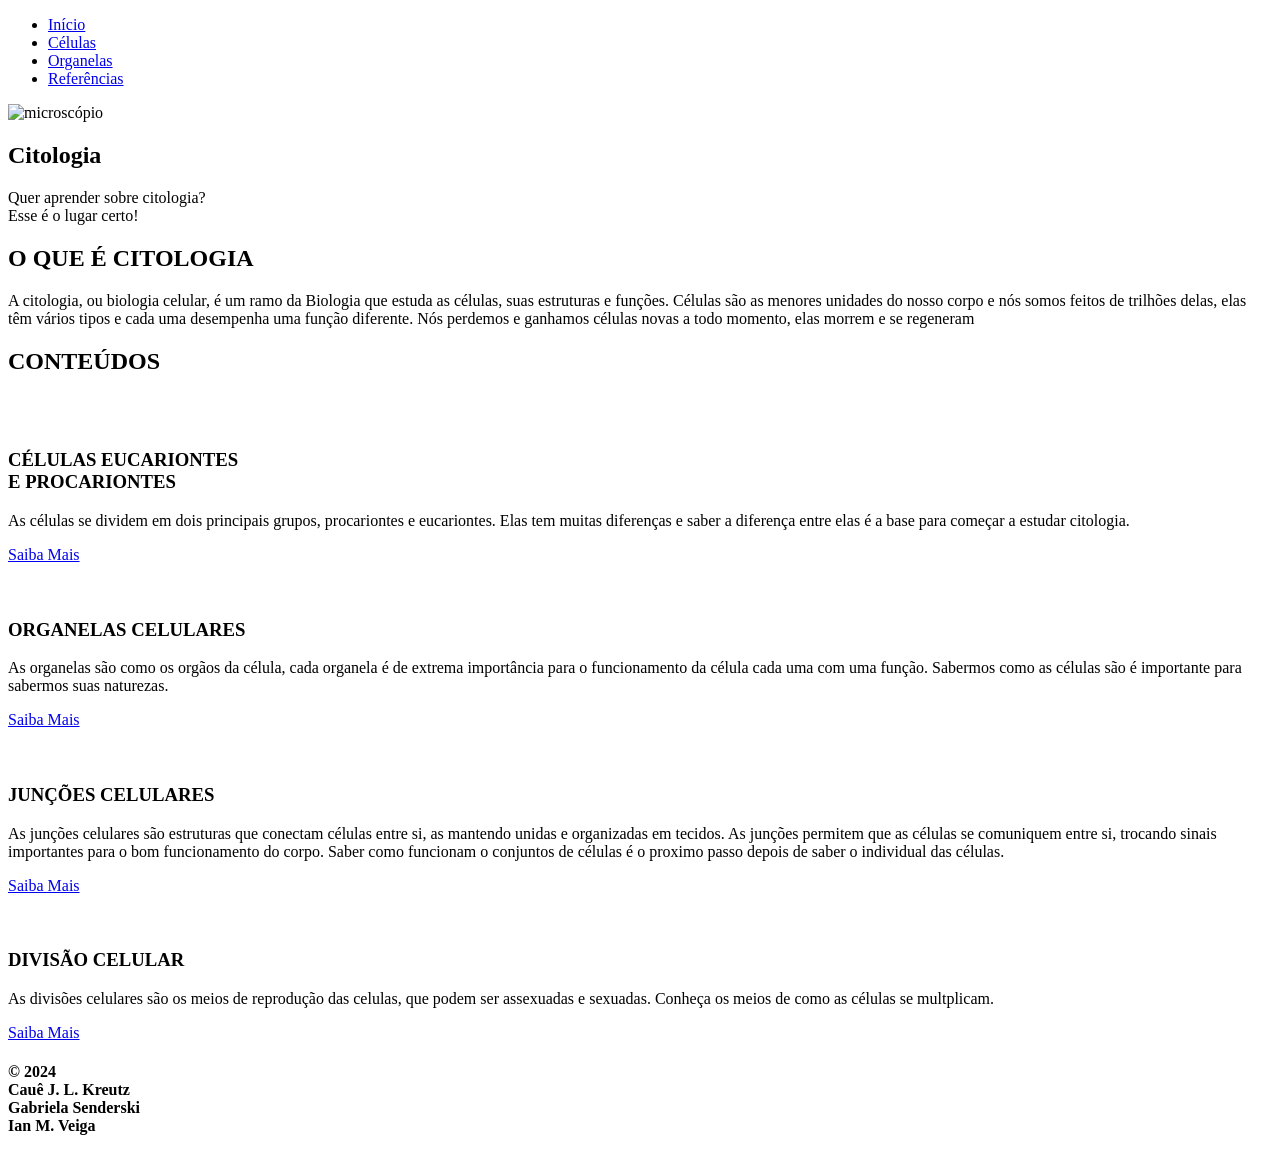
==== index.html @ 72a3d7dd "reorganizando arquivos" ====
<!DOCTYPE html>
<html lang="pt-br">

<head>
    <meta charset="UTF-8">
    <meta name="viewport" content="width=device-width, initial-scale=1.0">
    <title>Página Principal</title>
    <link rel="stylesheet" href="../CSS/reset.css">
    <link rel="stylesheet" href="../CSS/paginainicial.css">
    
    <style>
        @import url('https://fonts.googleapis.com/css2?family=Italiana&display=swap');

        @import url('https://fonts.googleapis.com/css2?family=Jacques+Francois&display=swap');
    </style>
</head>

<body>
    <header>
        <div>
            <nav>
                <ul>
                    <li class="separarInicio">
                        <a href="index.html">Início</a>
                    </li>

                    <li>
                        <a href="indexEucarionteProcariontes.html">Células</a>
                    </li>
                    <li>
                        <a href="indexOrganelas.html">Organelas</a>
                    </li>
                   
                   
                    <li>
                        <a href="referencias.html">Referências</a>
                    </li>
                </ul>
            </nav>
        </div>
    </header>
    <main>
        <section class="introducaoCitologia">
            <div class="areaInicio">
                <div class="imgInicio">
                    <img width="400" src="../SRC/IMAGENS/ÍCONES/microscópioInicio.png" alt="microscópio">
                </div>
                <div class="titleInicio">
                    <h1>
                        Citologia
                    </h1>
                    <p>
                        Quer aprender sobre citologia?
                        <br>
                        Esse é o lugar certo!
                    </p>
                </div>
            </div>
        </section>
        <section class="saibaMaises">
            <div class="divisao">
                <h2>O QUE É CITOLOGIA</h2>
            </div>
            <div class="explicacaoCitologia">
                <p>
                    A citologia, ou biologia celular, é um ramo da Biologia que estuda as células, suas estruturas e
                    funções.
                    Células são as menores unidades do nosso corpo e nós somos feitos de trilhões delas, elas têm
                    vários
                    tipos e cada uma desempenha uma função diferente.
                    Nós perdemos e ganhamos células novas a todo momento, elas morrem e se regeneram
                </p>
            </div>
        </section>
        <section class="conteudo">
            <div class="divisao">
                <h2>CONTEÚDOS</h2>
            </div>
            <div class="linkises">

                <br> <br>
                <div class="saiba0">

                    <div class="link">
                        <h3>
                            CÉLULAS EUCARIONTES<br>E PROCARIONTES
                        </h3>
                        <p>
                            As células se dividem em dois principais grupos, procariontes e eucariontes. Elas tem muitas
                            diferenças e saber a diferença entre elas é a base para começar a estudar citologia.
                        </p>
                        <a href="indexEucarionteProcariontes.html">Saiba Mais</a>
                    </div>
                </div>
                <br> <br>
                <div class="saiba1">

                    <div class="link">
                        <h3>
                            ORGANELAS CELULARES
                        </h3>
                        <p>
                            As organelas são como os orgãos da célula, cada organela é de extrema importância para o
                            funcionamento da célula cada uma com uma função. Sabermos como as células são é importante
                            para sabermos suas naturezas.
                        </p>
                        <a href="indexOrganelas.html">Saiba Mais</a>

                    </div>

                </div>
                <br> <br>
                <div class="saiba2">
                    <div class="link">
                        <h3>JUNÇÕES CELULARES</h3>
                        <p>
                            As junções celulares são estruturas que conectam células entre si, as mantendo unidas e
                            organizadas em tecidos. As junções permitem que as células se
                            comuniquem entre si, trocando sinais importantes para o bom funcionamento do corpo.  Saber como funcionam o conjuntos de células é o proximo passo depois
                            de saber o individual das células.
                        </p><a href="juncaoCelular.html">Saiba Mais</a>
                    </div>
                </div>
                <br> <br>
                <div class="saiba3">

                    <div class="link">
                        <h3>
                            DIVISÃO CELULAR
                        </h3>
                        <p>
                            As divisões celulares são os meios de reprodução das celulas, que podem ser assexuadas e sexuadas. Conheça os meios de como as células se multplicam.
                        </p> <a href="divisaoCelular.html">Saiba Mais</a>

                    </div>
                </div>
        </section>
    </main>
    <footer>
        <h4>&copy; 2024 <br> Cauê J. L. Kreutz <br> Gabriela Senderski <br> Ian M. Veiga </h4>
    </footer>
</body>

</html>
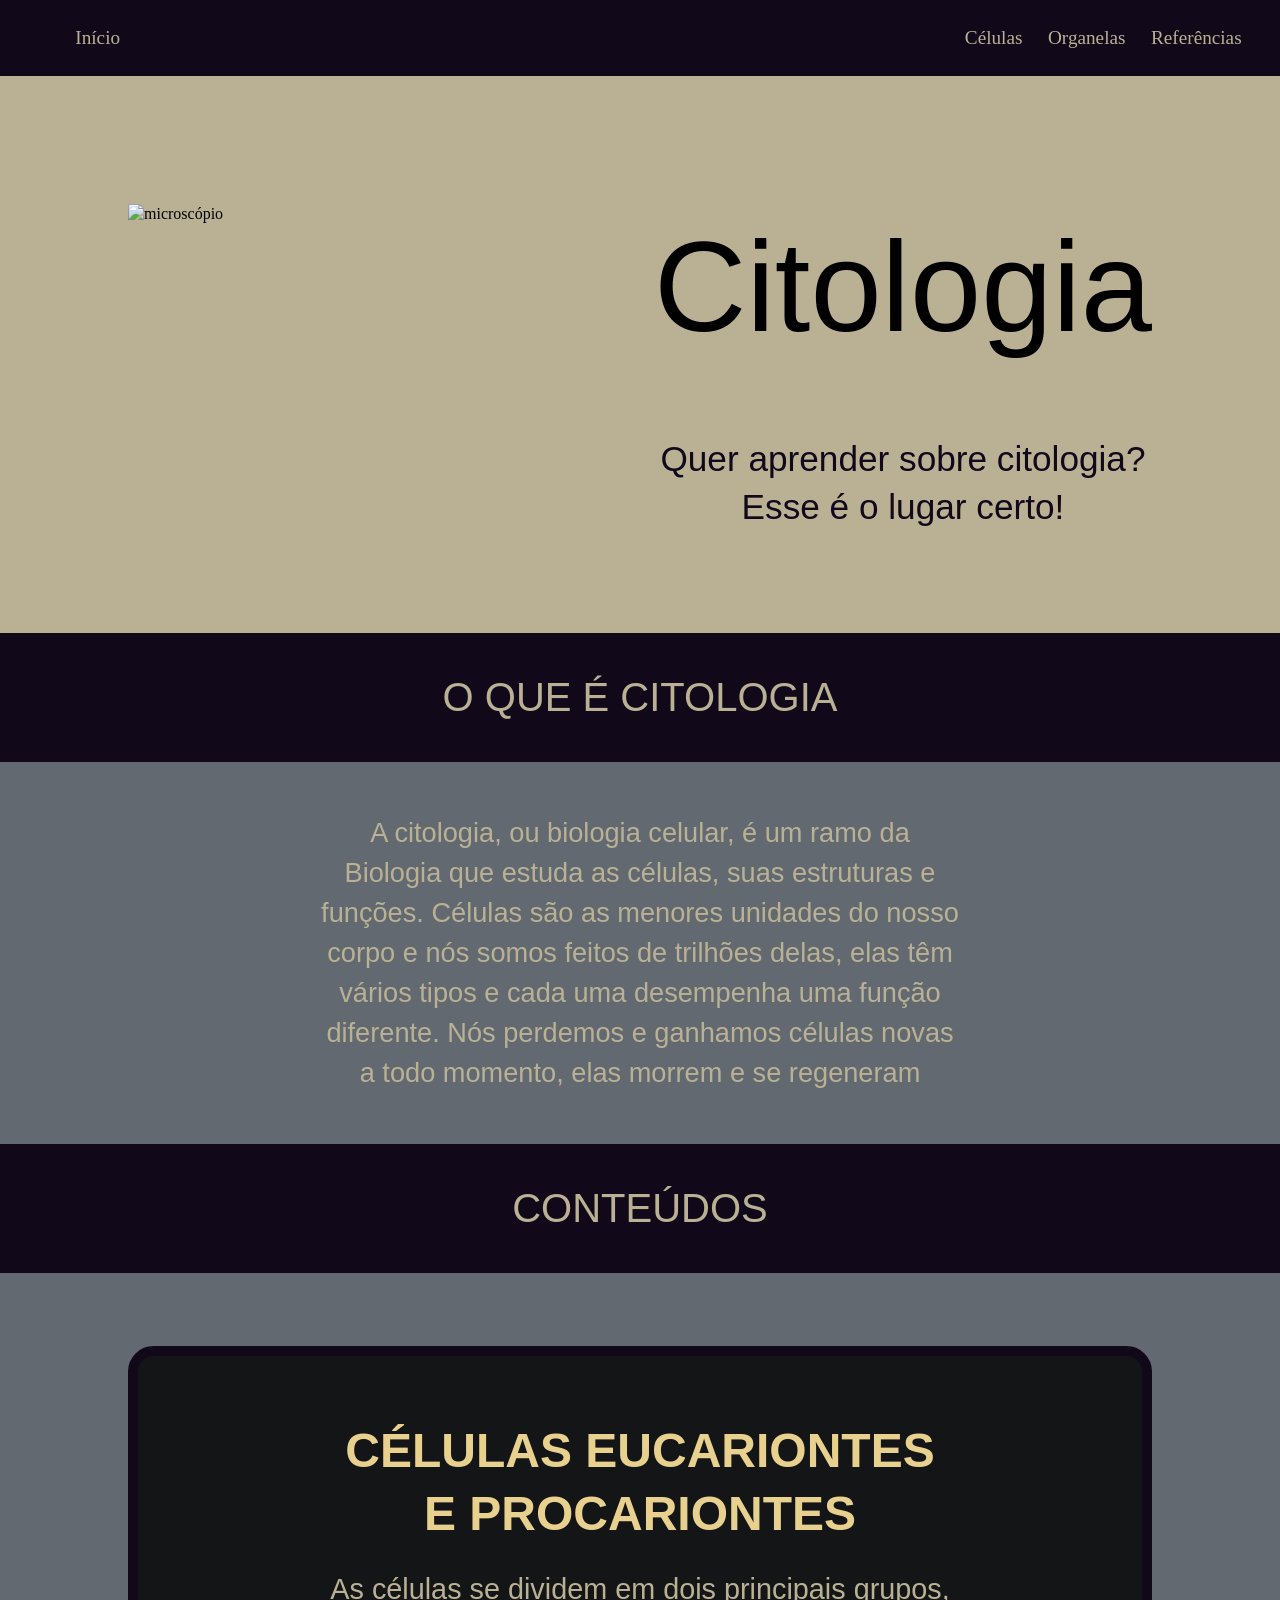
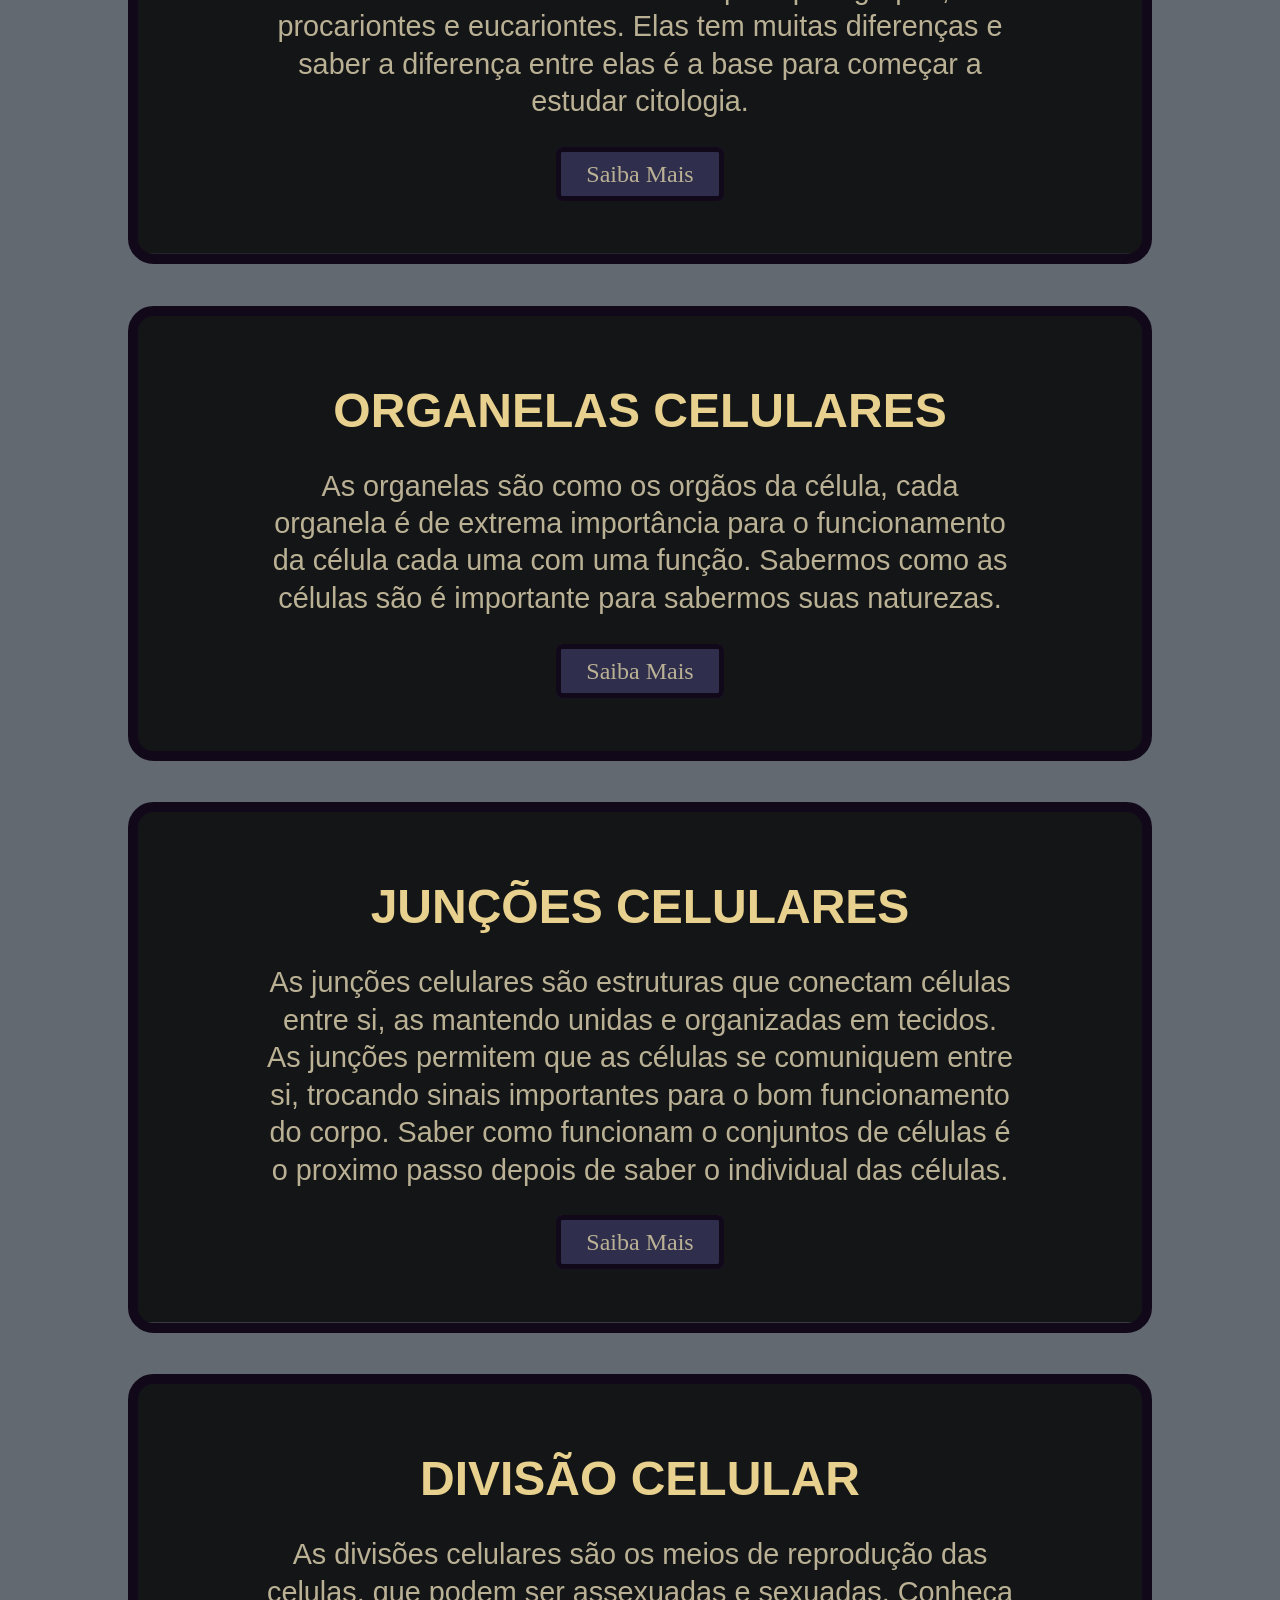
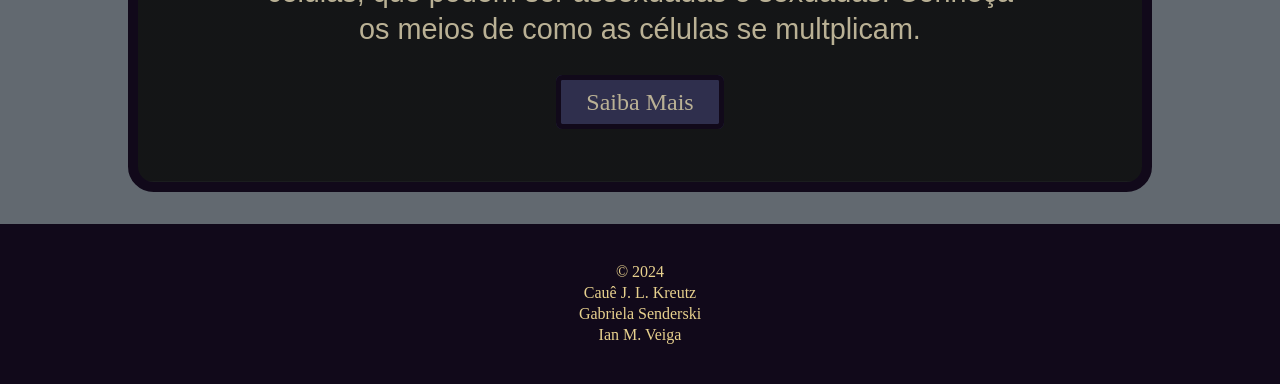
==== commit b094f3ad: "fix: arrumado caminhos quebrados de importação ocorridos do último commit" ====
--- a/index.html
+++ b/index.html
@@ -5,8 +5,8 @@
     <meta charset="UTF-8">
     <meta name="viewport" content="width=device-width, initial-scale=1.0">
     <title>Página Principal</title>
-    <link rel="stylesheet" href="../CSS/reset.css">
-    <link rel="stylesheet" href="../CSS/paginainicial.css">
+    <link rel="stylesheet" href="css/reset.css">
+    <link rel="stylesheet" href="css/paginainicial.css">
     
     <style>
         @import url('https://fonts.googleapis.com/css2?family=Italiana&display=swap');
--- a/css/paginainicial.css
+++ b/css/paginainicial.css
@@ -0,0 +1,202 @@
+/* ========================
+
+          Início
+
+=========================*/
+html section a {
+    border: #11091A 5px solid;
+    background-color: #2F2F4D;
+    border-radius: 0.5vw;
+    text-decoration: none;
+    color: #BAB195;
+    font-family: "Jacques Francois", serif;
+    font-size: 1.5rem;
+    padding: 0.7vw 2vw 0.7vw 2vw;
+}
+
+section.introducaoCitologia div.areaInicio {
+    display: flex;
+    margin: 10vw 10vw 8vw 10vw;
+    justify-content: space-between;
+}
+
+main section.introducaoCitologia div.areaInicio div.titleInicio h1 {
+    font-family: "Italiana", sans-serif;
+    font-size: 8rem;
+}
+
+main section.introducaoCitologia div.areaInicio div.titleInicio p {
+    font-family: "Jacques Francois", sans-serif;
+    font-size: 2.2rem;
+    text-align: center;
+    padding: 5vw 0 0 0;
+    line-height: 3rem;
+    color: #11091A;
+}
+
+
+
+/* ========================
+
+     O'que é Citologia?
+
+=========================*/
+main section.saibaMaises {
+    background-color: #626970;
+}
+
+main section.saibaMaises div.explicacaoCitologia p {
+    padding: 4vw 0 4vw 0;
+    font-size: 1.7rem;
+    font-family: "Jacques Francois", sans-serif;
+    text-align: center;
+    color: #BAB195;
+    margin: 0 25vw 0 25vw;
+    line-height: 2.5rem;
+}
+
+
+
+/* ========================
+
+   Link para os conteúdos
+
+=========================*/
+main section.conteudo div.linkises {
+    background-color: #626970;
+    padding: 2.5vw 0 2.5vw 0;
+}
+
+
+
+/*__________
+
+ Alternado
+
+__________*/
+/*
+links 1
+*/
+
+main section.conteudo div.linkises div.saiba0 {
+    display: flex;
+    text-align: center;
+    padding: 2vw 0 2vw 0;
+    border: #11091A 10px solid;
+    justify-content: center;
+    border-radius: 2vw;
+    margin: 0 10vw 0 10vw;
+    background: linear-gradient(rgba(0, 0, 0, 0.800), rgba(0, 0, 0, 0.800)), url('../SRC/IMAGENS/BACKGROUNDS/eucarionteprocarionte.jpeg');
+    background-size: cover;
+    background-repeat: no-repeat;
+    background-position: center;
+}
+
+main section.conteudo div.linkises div.saiba0 div.img {
+    padding: 0 0 0 5vw;
+}
+
+main section.conteudo div.linkises div.saiba0 div.link {
+    padding: 3vw 0 3vw 0;
+}
+
+main section.conteudo div.linkises div.saiba0 div.link p {
+    padding: 2vw 10vw 3vw 10vw;
+}
+
+
+
+/*
+links 2*/
+
+main section.conteudo div.linkises div.saiba1 {
+    display: flex;
+    text-align: center;
+    justify-content: center;
+    padding: 2vw 0 2vw 0;
+    border: #11091A 10px solid;
+    border-radius: 2vw;
+    margin: 0 10vw 0 10vw;
+    background: linear-gradient(rgba(0, 0, 0, 0.800), rgba(0, 0, 0, 0.800)), url('../SRC/IMAGENS/BACKGROUNDS/background01.jpg');
+    background-size: cover;
+    background-repeat: no-repeat;
+    background-position: center;
+}
+
+
+main section.conteudo div.linkises div.saiba1 div.img {
+    padding: 0 0 0 5vw;
+
+}
+
+main section.conteudo div.linkises div.saiba1 div.link {
+    padding: 3vw 0 3vw 0;
+
+}
+
+main section.conteudo div.linkises div.saiba1 div.link p {
+    padding: 2vw 10vw 3vw 10vw;
+}
+
+
+/*
+links 3
+*/
+
+main section.conteudo div.linkises div.saiba2 {
+    display: flex;
+    text-align: center;
+    padding: 2vw 0 2vw 0;
+    border: #11091A 10px solid;
+    justify-content: center;
+    border-radius: 2vw;
+    margin: 0 10vw 0 10vw;
+    background: linear-gradient(rgba(0, 0, 0, 0.800), rgba(0, 0, 0, 0.800)), url('../SRC/IMAGENS/BACKGROUNDS/organela.jpeg');
+    background-size: cover;
+    background-repeat: no-repeat;
+    background-position: center;
+}
+
+main section.conteudo div.linkises div.saiba2 div.img {
+    padding: 0 0 0 5vw;
+}
+
+main section.conteudo div.linkises div.saiba2 div.link {
+    padding: 3vw 0 3vw 0;
+}
+
+main section.conteudo div.linkises div.saiba2 div.link p {
+    padding: 2vw 10vw 3vw 10vw;
+}
+
+
+/*
+links 4
+*/
+
+main section.conteudo div.linkises div.saiba3 {
+    display: flex;
+    text-align: center;
+    padding: 2vw 0 2vw 0;
+    border: #11091A 10px solid;
+    justify-content: center;
+    border-radius: 2vw;
+    margin: 0 10vw 0 10vw;
+    background: linear-gradient(rgba(0, 0, 0, 0.800), rgba(0, 0, 0, 0.800)), url('../SRC/IMAGENS/BACKGROUNDS/divisaoCelular.jpeg');
+    background-size: cover;
+    background-repeat: no-repeat;
+    background-position: center;
+}
+
+main section.conteudo div.linkises div.saiba3 div.img {
+    padding: 0 0 0 5vw;
+}
+
+main section.conteudo div.linkises div.saiba3 div.link {
+    padding: 3vw 0 3vw 0;
+}
+
+main section.conteudo div.linkises div.saiba3 div.link p {
+    padding: 2vw 10vw 3vw 10vw;
+}
+
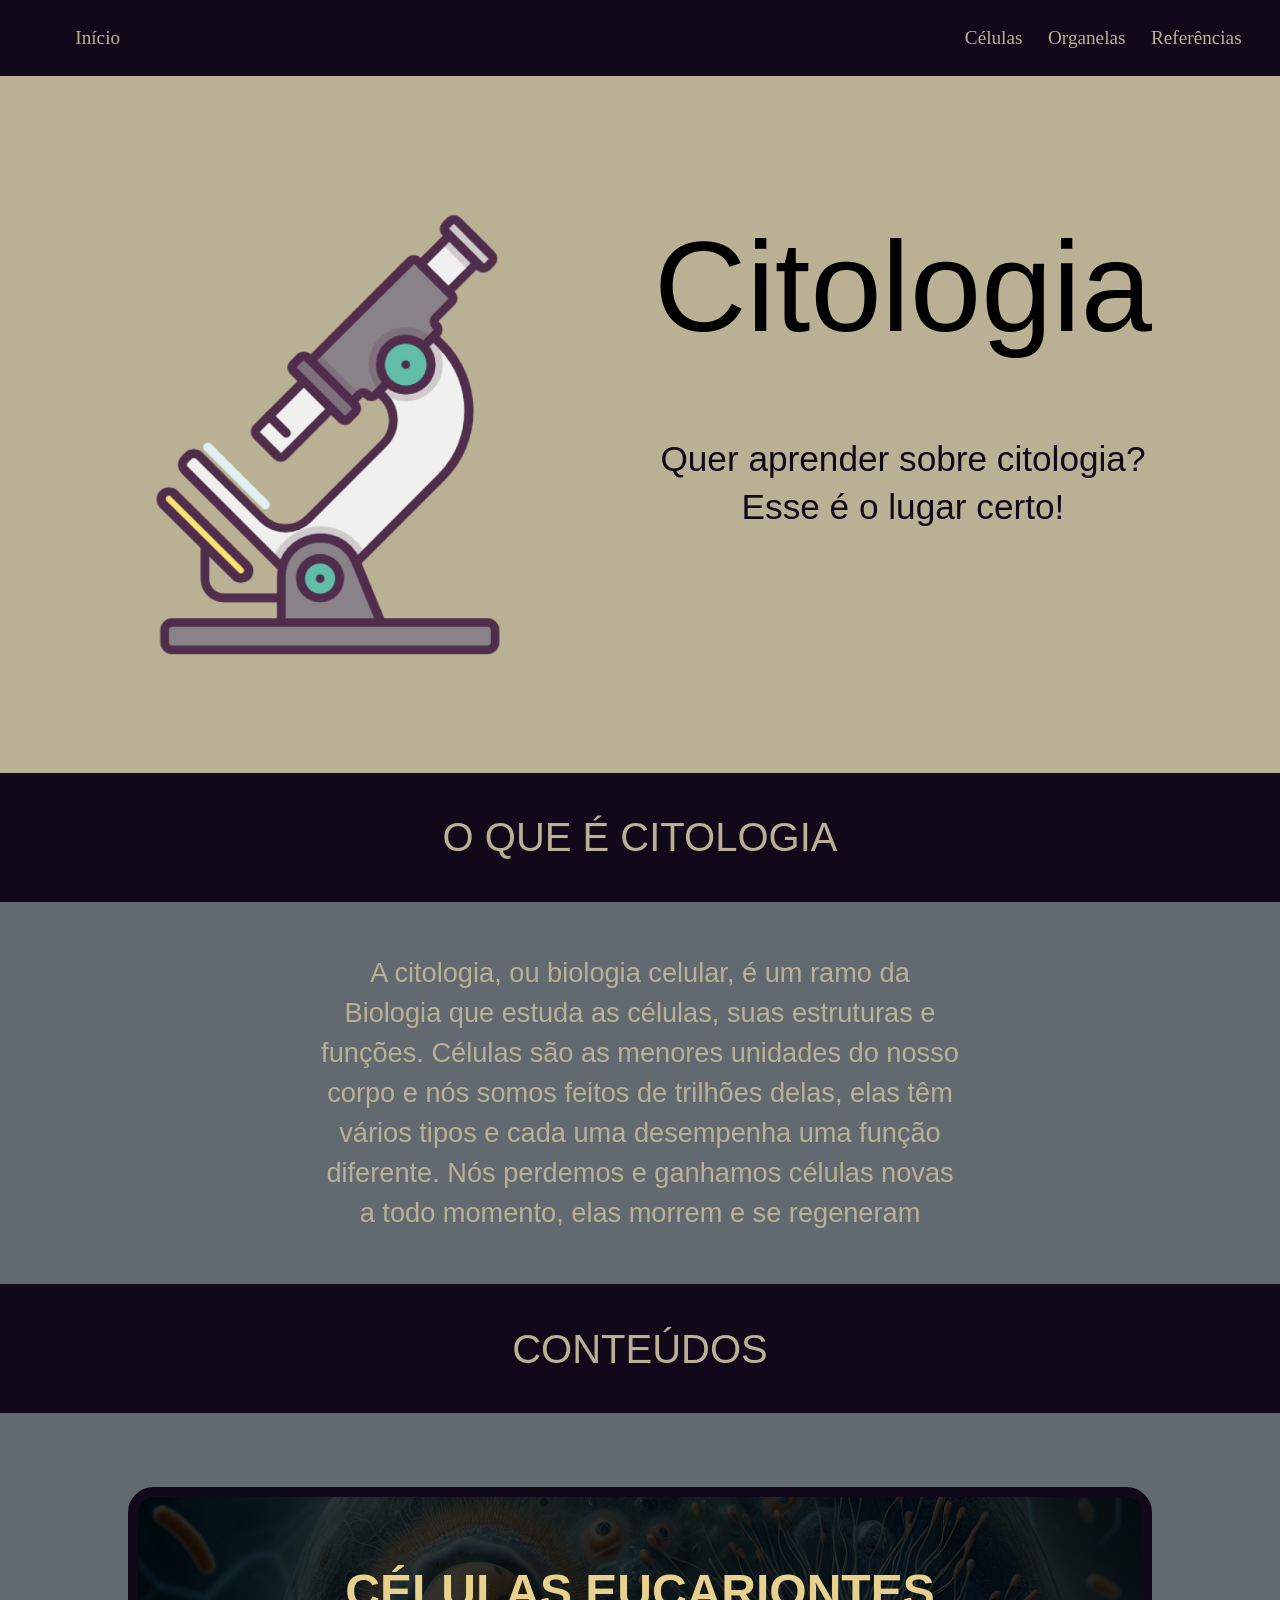
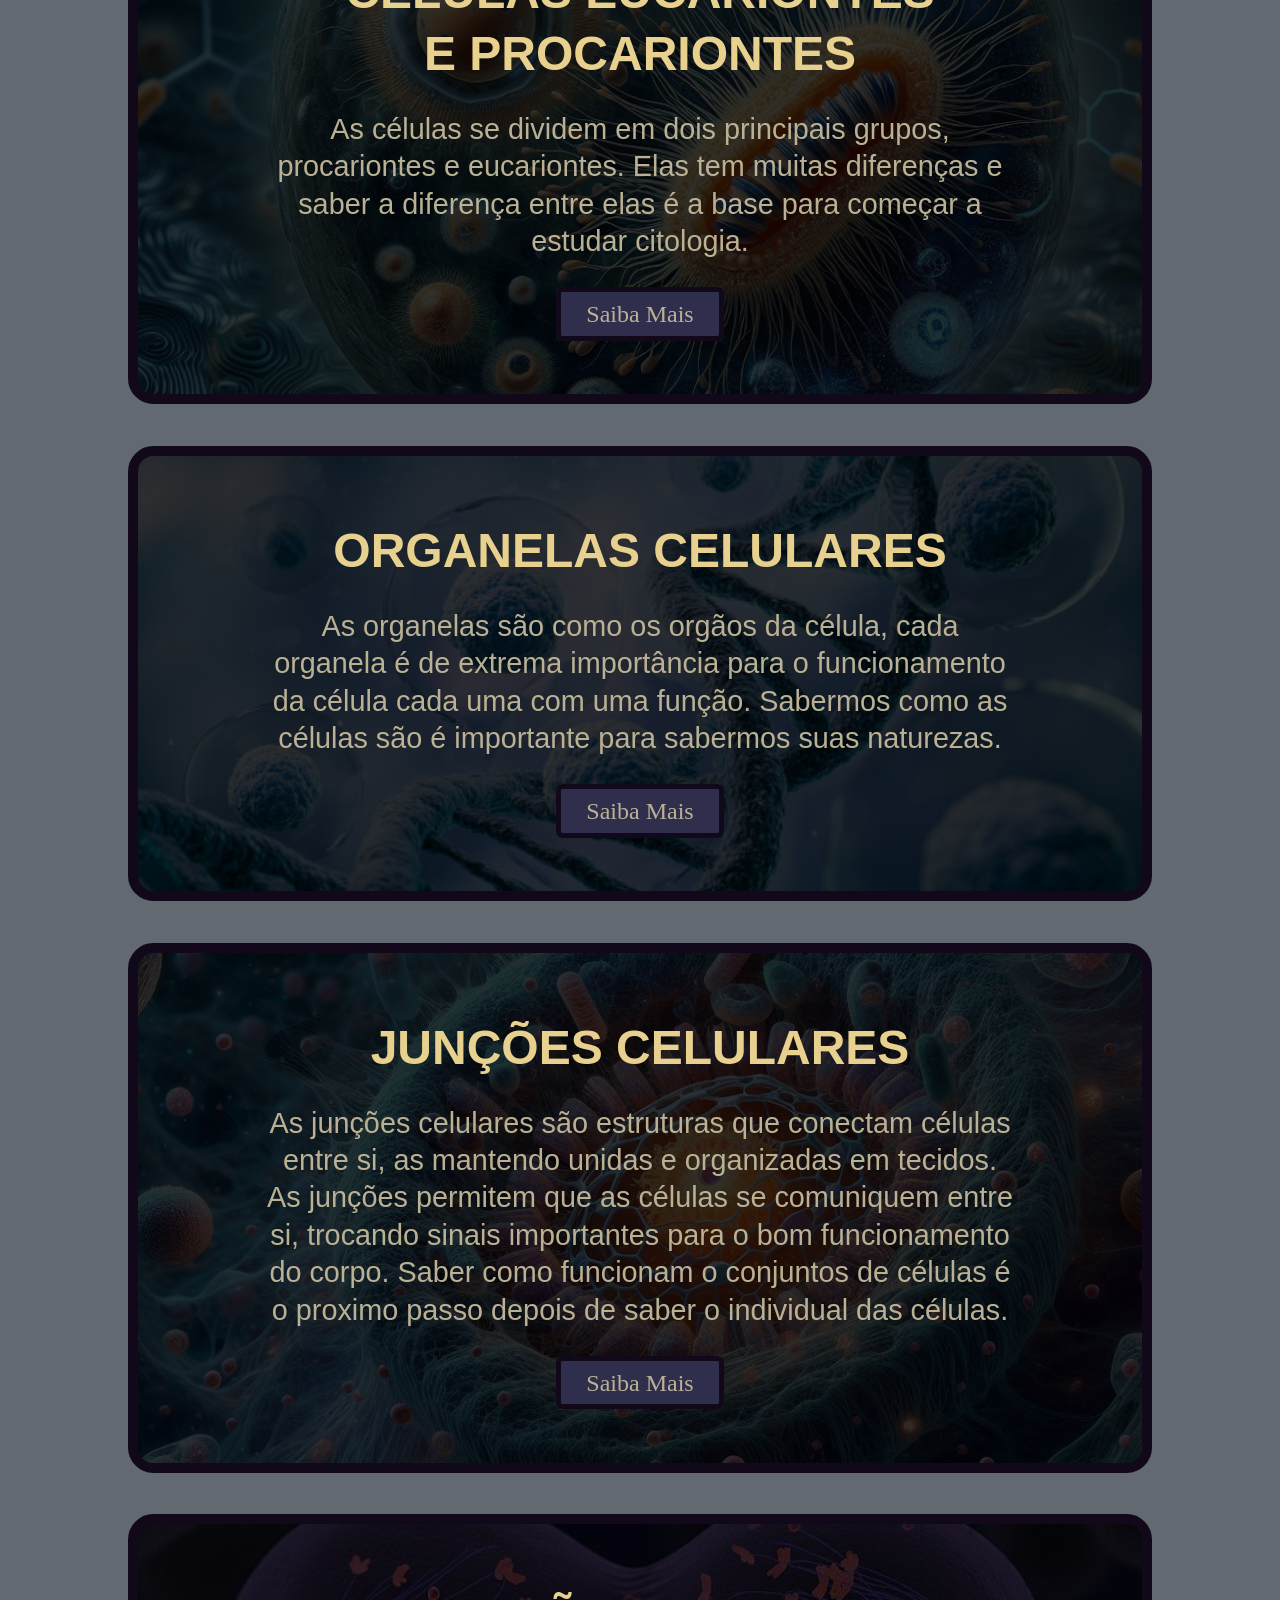
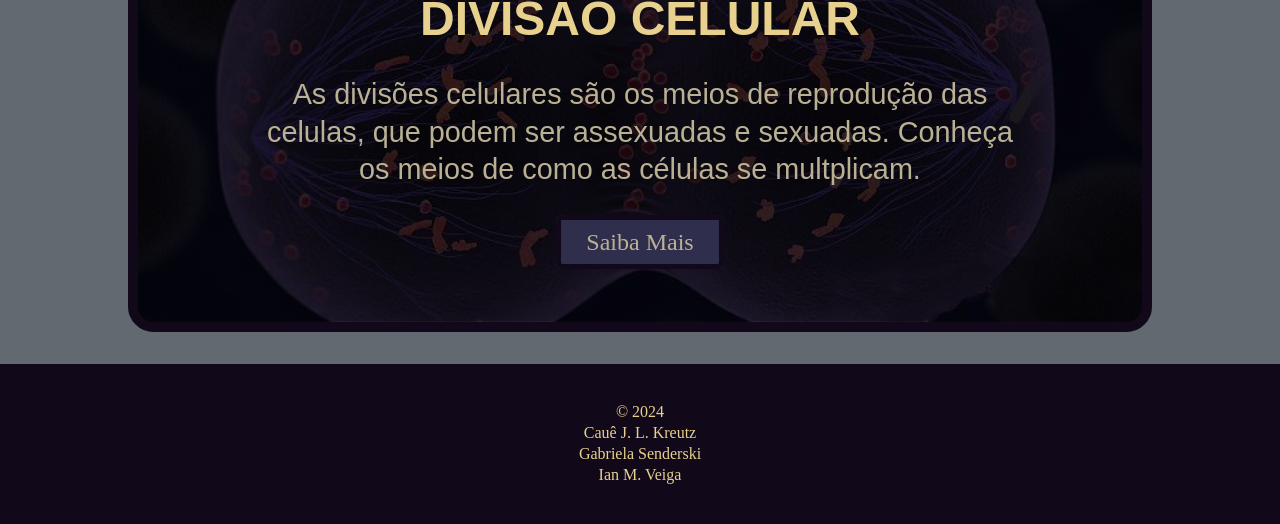
==== commit 5d10d251: "fix: arrumado caminhos de imagens no css e html" ====
--- a/index.html
+++ b/index.html
@@ -43,7 +43,7 @@
         <section class="introducaoCitologia">
             <div class="areaInicio">
                 <div class="imgInicio">
-                    <img width="400" src="../SRC/IMAGENS/ÍCONES/microscópioInicio.png" alt="microscópio">
+                    <img width="400" src="assets/icons/microscópioInicio.png" alt="microscópio">
                 </div>
                 <div class="titleInicio">
                     <h1>
--- a/css/paginainicial.css
+++ b/css/paginainicial.css
@@ -86,7 +86,7 @@
     justify-content: center;
     border-radius: 2vw;
     margin: 0 10vw 0 10vw;
-    background: linear-gradient(rgba(0, 0, 0, 0.800), rgba(0, 0, 0, 0.800)), url('../SRC/IMAGENS/BACKGROUNDS/eucarionteprocarionte.jpeg');
+    background: linear-gradient(rgba(0, 0, 0, 0.800), rgba(0, 0, 0, 0.800)), url('../assets/images/eucarionteprocarionte.jpeg');
     background-size: cover;
     background-repeat: no-repeat;
     background-position: center;
@@ -117,7 +117,7 @@
     border: #11091A 10px solid;
     border-radius: 2vw;
     margin: 0 10vw 0 10vw;
-    background: linear-gradient(rgba(0, 0, 0, 0.800), rgba(0, 0, 0, 0.800)), url('../SRC/IMAGENS/BACKGROUNDS/background01.jpg');
+    background: linear-gradient(rgba(0, 0, 0, 0.800), rgba(0, 0, 0, 0.800)), url('../assets/images/background01.jpg');
     background-size: cover;
     background-repeat: no-repeat;
     background-position: center;
@@ -151,7 +151,7 @@
     justify-content: center;
     border-radius: 2vw;
     margin: 0 10vw 0 10vw;
-    background: linear-gradient(rgba(0, 0, 0, 0.800), rgba(0, 0, 0, 0.800)), url('../SRC/IMAGENS/BACKGROUNDS/organela.jpeg');
+    background: linear-gradient(rgba(0, 0, 0, 0.800), rgba(0, 0, 0, 0.800)), url('../assets/images/organela.jpeg');
     background-size: cover;
     background-repeat: no-repeat;
     background-position: center;
@@ -182,7 +182,7 @@
     justify-content: center;
     border-radius: 2vw;
     margin: 0 10vw 0 10vw;
-    background: linear-gradient(rgba(0, 0, 0, 0.800), rgba(0, 0, 0, 0.800)), url('../SRC/IMAGENS/BACKGROUNDS/divisaoCelular.jpeg');
+    background: linear-gradient(rgba(0, 0, 0, 0.800), rgba(0, 0, 0, 0.800)), url('../assets/images/divisaoCelular.jpeg');
     background-size: cover;
     background-repeat: no-repeat;
     background-position: center;
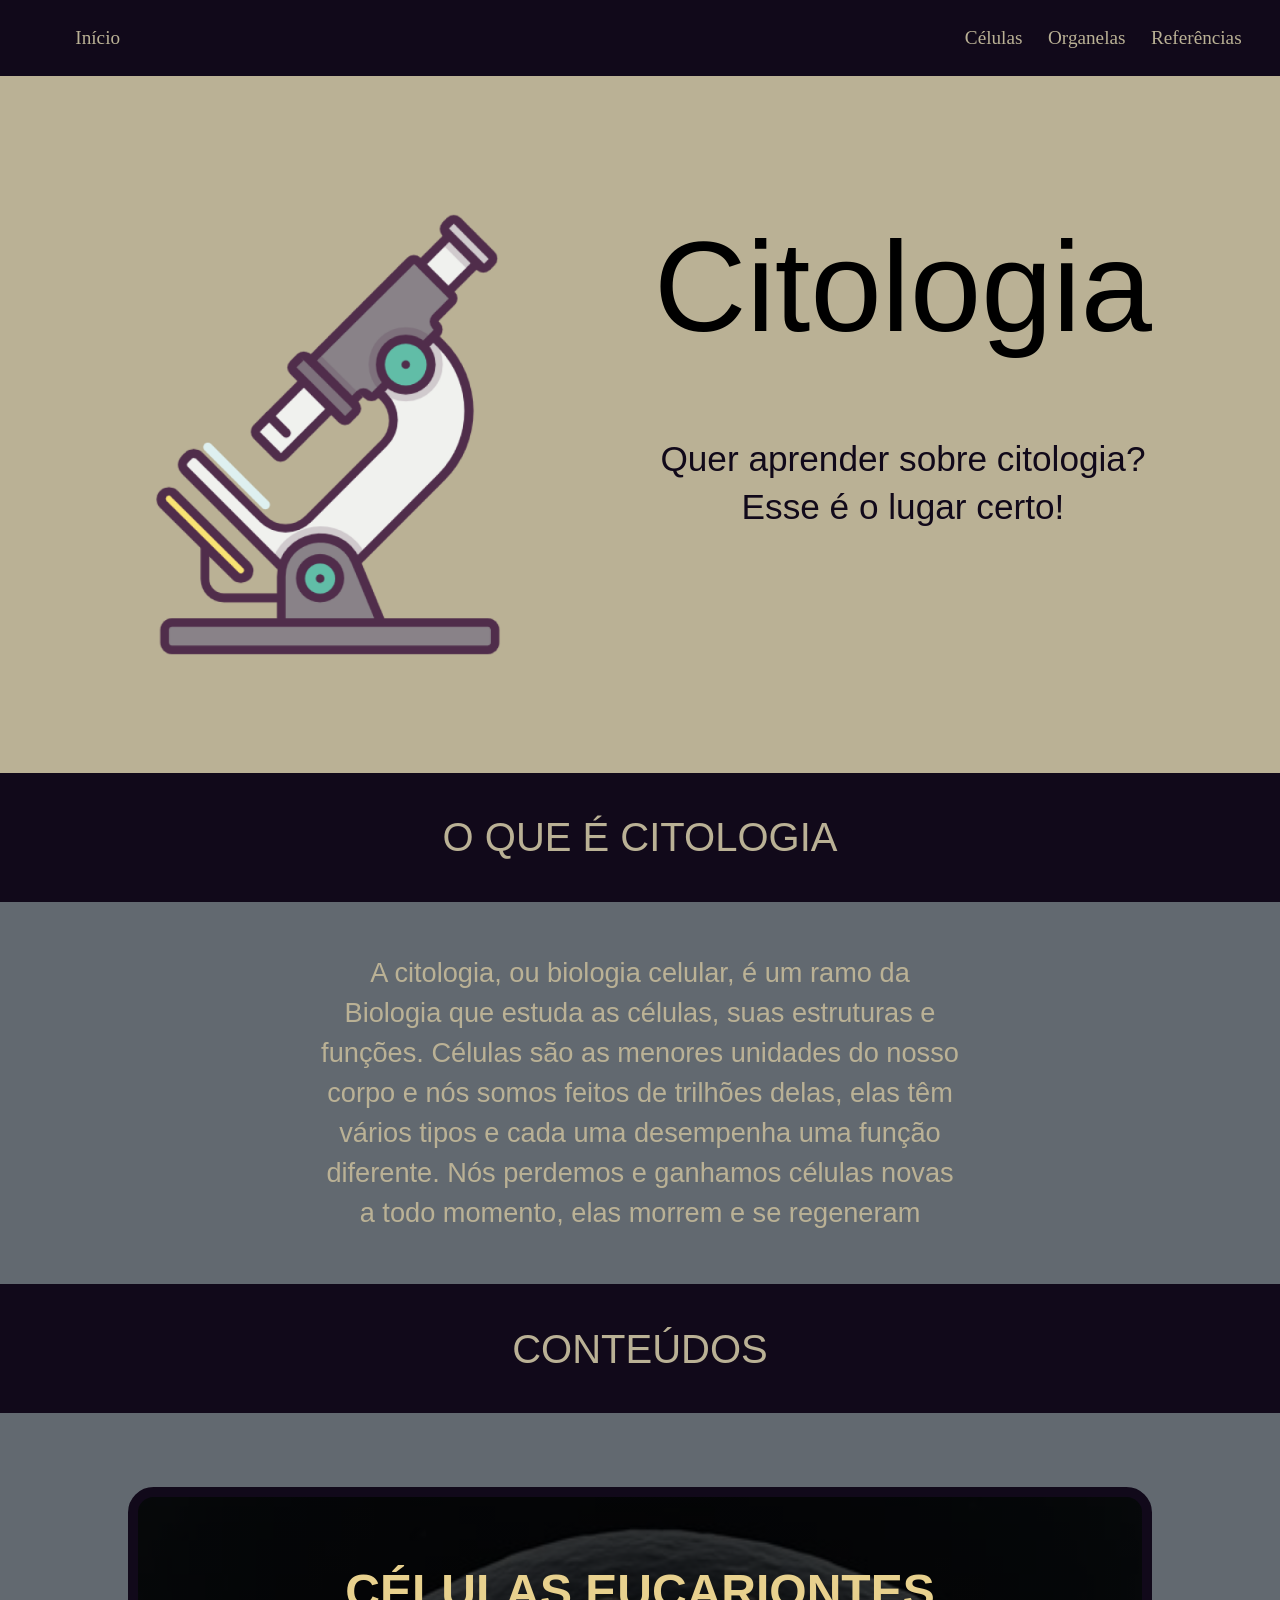
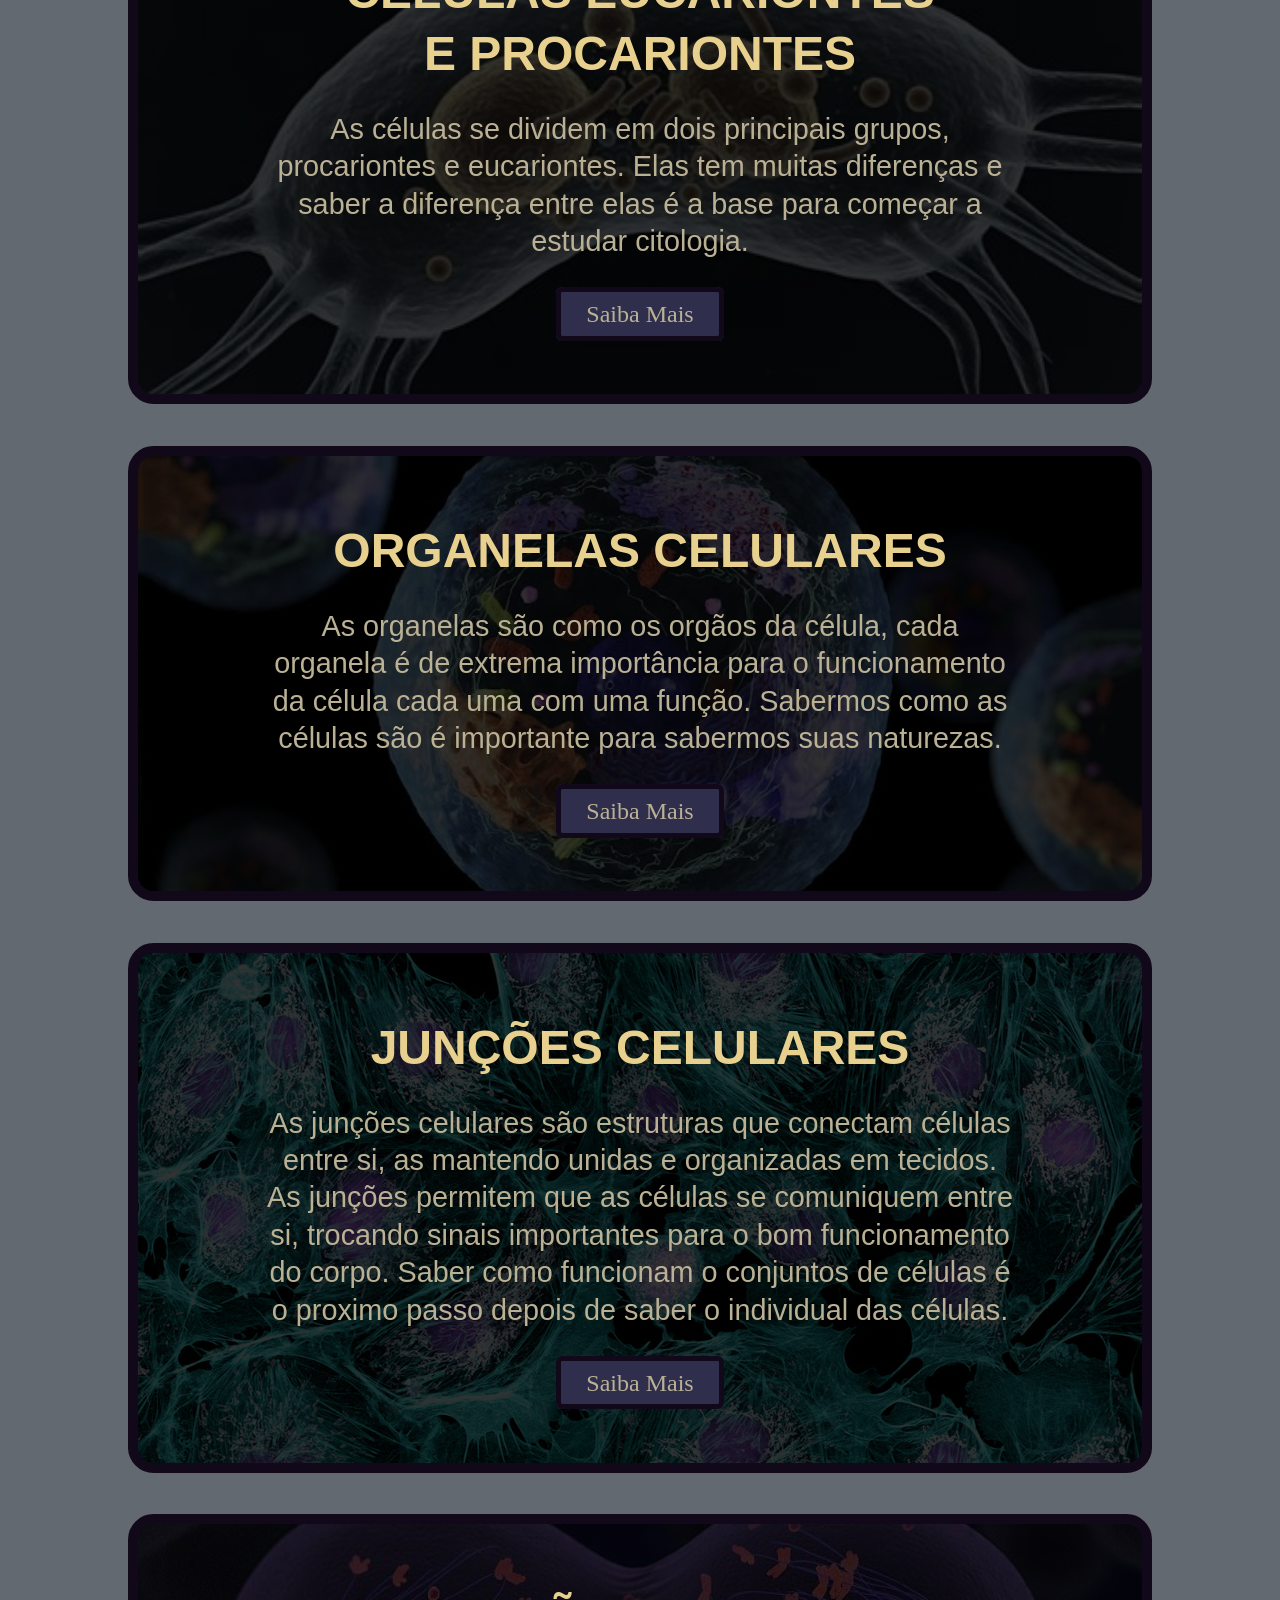
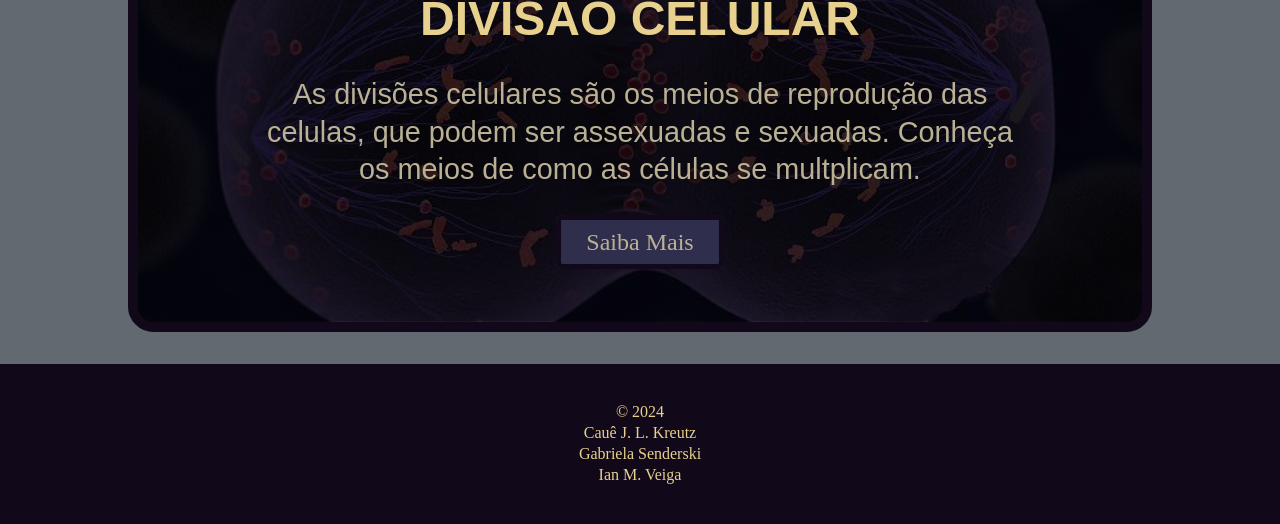
==== commit c6fc9439: "chore: renomeando arquivos e substituindo imagens da página inicial" ====
--- a/index.html
+++ b/index.html
@@ -6,7 +6,7 @@
     <meta name="viewport" content="width=device-width, initial-scale=1.0">
     <title>Página Principal</title>
     <link rel="stylesheet" href="css/reset.css">
-    <link rel="stylesheet" href="css/paginainicial.css">
+    <link rel="stylesheet" href="css/index.css">
     
     <style>
         @import url('https://fonts.googleapis.com/css2?family=Italiana&display=swap');
--- a/css/index.css
+++ b/css/index.css
@@ -0,0 +1,202 @@
+/* ========================
+
+          Início
+
+=========================*/
+html section a {
+    border: #11091A 5px solid;
+    background-color: #2F2F4D;
+    border-radius: 0.5vw;
+    text-decoration: none;
+    color: #BAB195;
+    font-family: "Jacques Francois", serif;
+    font-size: 1.5rem;
+    padding: 0.7vw 2vw 0.7vw 2vw;
+}
+
+section.introducaoCitologia div.areaInicio {
+    display: flex;
+    margin: 10vw 10vw 8vw 10vw;
+    justify-content: space-between;
+}
+
+main section.introducaoCitologia div.areaInicio div.titleInicio h1 {
+    font-family: "Italiana", sans-serif;
+    font-size: 8rem;
+}
+
+main section.introducaoCitologia div.areaInicio div.titleInicio p {
+    font-family: "Jacques Francois", sans-serif;
+    font-size: 2.2rem;
+    text-align: center;
+    padding: 5vw 0 0 0;
+    line-height: 3rem;
+    color: #11091A;
+}
+
+
+
+/* ========================
+
+     O'que é Citologia?
+
+=========================*/
+main section.saibaMaises {
+    background-color: #626970;
+}
+
+main section.saibaMaises div.explicacaoCitologia p {
+    padding: 4vw 0 4vw 0;
+    font-size: 1.7rem;
+    font-family: "Jacques Francois", sans-serif;
+    text-align: center;
+    color: #BAB195;
+    margin: 0 25vw 0 25vw;
+    line-height: 2.5rem;
+}
+
+
+
+/* ========================
+
+   Link para os conteúdos
+
+=========================*/
+main section.conteudo div.linkises {
+    background-color: #626970;
+    padding: 2.5vw 0 2.5vw 0;
+}
+
+
+
+/*__________
+
+ Alternado
+
+__________*/
+/*
+links 1
+*/
+
+main section.conteudo div.linkises div.saiba0 {
+    display: flex;
+    text-align: center;
+    padding: 2vw 0 2vw 0;
+    border: #11091A 10px solid;
+    justify-content: center;
+    border-radius: 2vw;
+    margin: 0 10vw 0 10vw;
+    background: linear-gradient(rgba(0, 0, 0, 0.800), rgba(0, 0, 0, 0.800)), url('../assets/images/eucariontesProcariontes.png');
+    background-size: cover;
+    background-repeat: no-repeat;
+    background-position: center;
+}
+
+main section.conteudo div.linkises div.saiba0 div.img {
+    padding: 0 0 0 5vw;
+}
+
+main section.conteudo div.linkises div.saiba0 div.link {
+    padding: 3vw 0 3vw 0;
+}
+
+main section.conteudo div.linkises div.saiba0 div.link p {
+    padding: 2vw 10vw 3vw 10vw;
+}
+
+
+
+/*
+links 2*/
+
+main section.conteudo div.linkises div.saiba1 {
+    display: flex;
+    text-align: center;
+    justify-content: center;
+    padding: 2vw 0 2vw 0;
+    border: #11091A 10px solid;
+    border-radius: 2vw;
+    margin: 0 10vw 0 10vw;
+    background: linear-gradient(rgba(0, 0, 0, 0.800), rgba(0, 0, 0, 0.800)), url('../assets/images/organelas.png');
+    background-size: cover;
+    background-repeat: no-repeat;
+    background-position: center;
+}
+
+
+main section.conteudo div.linkises div.saiba1 div.img {
+    padding: 0 0 0 5vw;
+
+}
+
+main section.conteudo div.linkises div.saiba1 div.link {
+    padding: 3vw 0 3vw 0;
+
+}
+
+main section.conteudo div.linkises div.saiba1 div.link p {
+    padding: 2vw 10vw 3vw 10vw;
+}
+
+
+/*
+links 3
+*/
+
+main section.conteudo div.linkises div.saiba2 {
+    display: flex;
+    text-align: center;
+    padding: 2vw 0 2vw 0;
+    border: #11091A 10px solid;
+    justify-content: center;
+    border-radius: 2vw;
+    margin: 0 10vw 0 10vw;
+    background: linear-gradient(rgba(0, 0, 0, 0.800), rgba(0, 0, 0, 0.800)), url('../assets/images/juncaoCelular.png');
+    background-size: cover;
+    background-repeat: no-repeat;
+    background-position: center;
+}
+
+main section.conteudo div.linkises div.saiba2 div.img {
+    padding: 0 0 0 5vw;
+}
+
+main section.conteudo div.linkises div.saiba2 div.link {
+    padding: 3vw 0 3vw 0;
+}
+
+main section.conteudo div.linkises div.saiba2 div.link p {
+    padding: 2vw 10vw 3vw 10vw;
+}
+
+
+/*
+links 4
+*/
+
+main section.conteudo div.linkises div.saiba3 {
+    display: flex;
+    text-align: center;
+    padding: 2vw 0 2vw 0;
+    border: #11091A 10px solid;
+    justify-content: center;
+    border-radius: 2vw;
+    margin: 0 10vw 0 10vw;
+    background: linear-gradient(rgba(0, 0, 0, 0.800), rgba(0, 0, 0, 0.800)), url('../assets/images/divisaoCelular.jpeg');
+    background-size: cover;
+    background-repeat: no-repeat;
+    background-position: center;
+}
+
+main section.conteudo div.linkises div.saiba3 div.img {
+    padding: 0 0 0 5vw;
+}
+
+main section.conteudo div.linkises div.saiba3 div.link {
+    padding: 3vw 0 3vw 0;
+}
+
+main section.conteudo div.linkises div.saiba3 div.link p {
+    padding: 2vw 10vw 3vw 10vw;
+}
+
